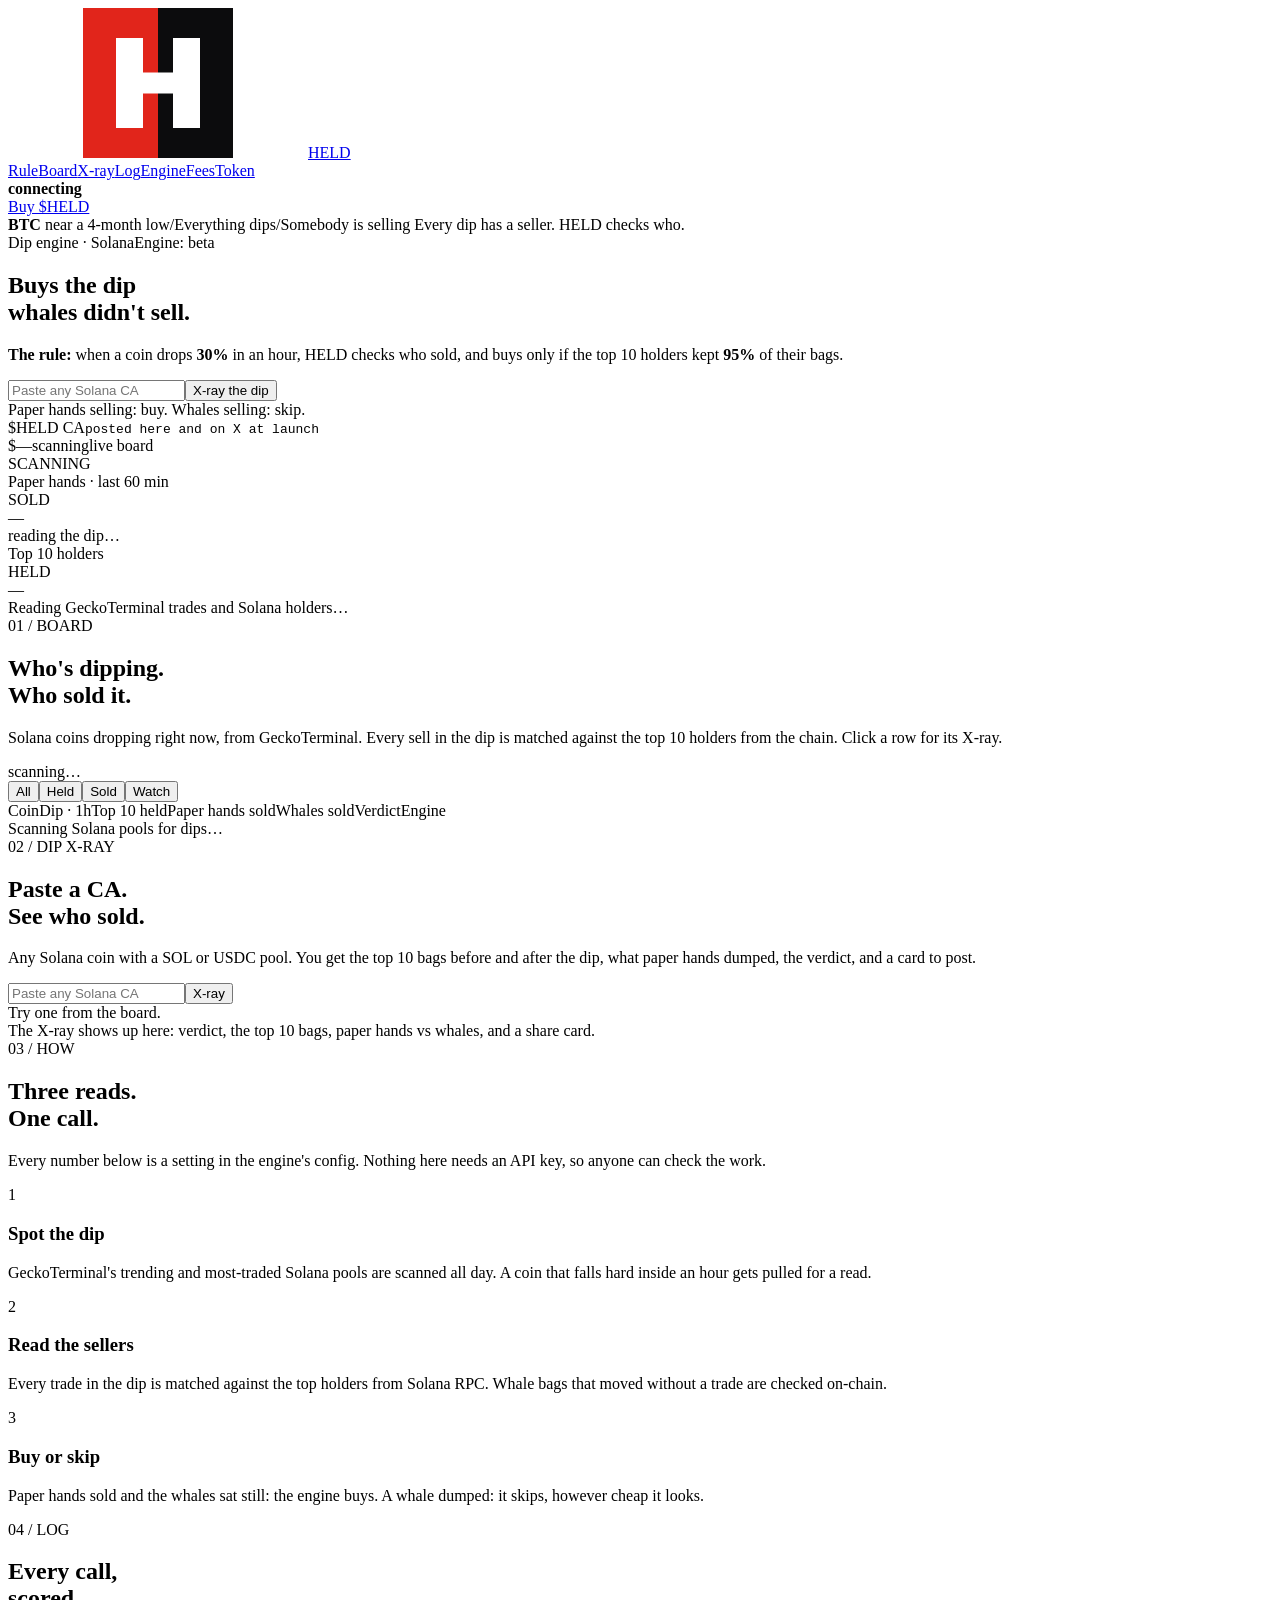
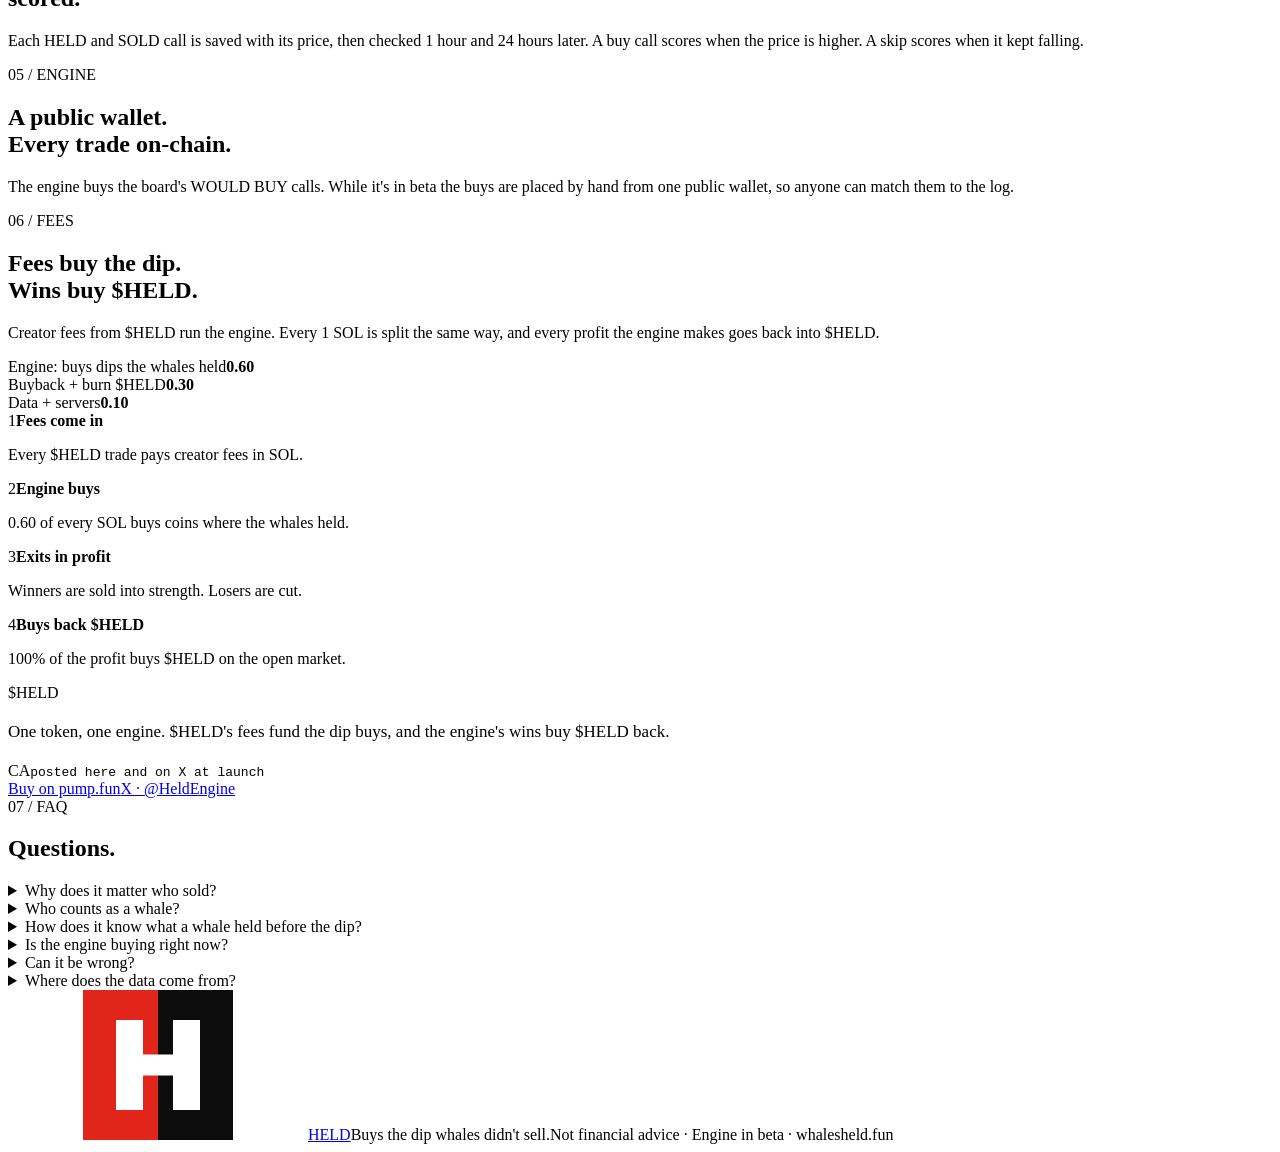
==== src/index.src.html @ 623d89e2 "HELD: dip engine site, board, dip X-ray, log, engine, graphics and X-kit Co-Authored-By: Claude Opus" ====
<!doctype html>
<html lang="en">
<head>
<meta charset="utf-8">
<meta name="viewport" content="width=device-width,initial-scale=1">
<title>HELD — Buys the dip whales didn't sell.</title>
<meta name="description" content="When a Solana coin drops 30% in an hour, HELD checks who sold. Top 10 holders kept their bags: it buys the dip. Whales sold: it skips. Live board, dip X-ray for any CA, and a public log.">
<meta property="og:title" content="HELD — Buys the dip whales didn't sell.">
<meta property="og:description" content="Every dip has a seller. HELD checks who. Paste any Solana CA for a dip X-ray.">
<meta property="og:image" content="https://whalesheld.fun/og.png">
<meta property="og:type" content="website">
<meta name="twitter:card" content="summary_large_image">
<meta name="twitter:site" content="@HeldEngine">
<meta name="twitter:title" content="HELD — Buys the dip whales didn't sell.">
<meta name="twitter:description" content="Every dip has a seller. HELD checks who.">
<meta name="twitter:image" content="https://whalesheld.fun/og.png">
<meta name="theme-color" content="#ffffff">
<link rel="icon" href="fav.png">
<link rel="apple-touch-icon" href="fav.png">
<link rel="preconnect" href="https://fonts.googleapis.com"><link rel="preconnect" href="https://fonts.gstatic.com" crossorigin>
<link href="https://fonts.googleapis.com/css2?family=Archivo:wdth,wght@62..125,100..900&family=IBM+Plex+Mono:wght@400;500;600&display=swap" rel="stylesheet">
<style>
/*@CSS*/
</style>
</head>
<body>
<svg width="0" height="0" style="position:absolute" aria-hidden="true">
  <symbol id="mark" viewBox="0 0 100 100"><rect width="50" height="100" fill="#e1251b"/><rect x="50" width="50" height="100" fill="#0c0c0d"/><rect x="22" y="20" width="18" height="60" fill="#fff"/><rect x="60" y="20" width="18" height="60" fill="#fff"/><rect x="40" y="43" width="20" height="14" fill="#fff"/></symbol>
</svg>

<header class="top">
  <div class="wrap">
    <a class="brand" href="#"><svg><use href="#mark"/></svg>HELD</a>
    <nav><a href="#rule">Rule</a><a href="#board">Board</a><a href="#xray">X-ray</a><a href="#log">Log</a><a href="#engine">Engine</a><a href="#fees">Fees</a><a href="#token">Token</a></nav>
    <div class="right">
      <div class="lamp" id="lamp"><i></i><b id="lampWord">connecting</b><span id="lampTxt"></span></div>
      <a class="btn ink sm" id="buyTop" href="#token">Buy $HELD</a>
    </div>
  </div>
</header>

<div class="tape"><div class="wrap" id="tape">
  <span><b>BTC</b> near a 4-month low</span><span class="sep">/</span><span>Everything dips</span><span class="sep">/</span><span>Somebody is selling</span>
  <span class="end">Every dip has a seller. HELD checks who.</span>
</div></div>

<section class="hero" id="rule">
  <div class="wrap">
    <div class="hl">
      <div class="kicker"><span class="tag">Dip engine · Solana</span><span class="tag beta">Engine: beta</span></div>
      <h1>Buys the dip<br>whales didn't <span class="u">sell.</span></h1>
      <p class="rule1"><b>The rule:</b> when a coin drops <b id="rDip">30%</b> in an hour, HELD checks who sold, and buys only if the top 10 holders kept <b id="rHeld">95%</b> of their bags.</p>
      <form class="check" id="heroCheck" autocomplete="off"><input name="ca" placeholder="Paste any Solana CA" spellcheck="false" aria-label="Contract address"><button>X-ray the dip</button></form>
      <div class="hint" id="heroHint">Paper hands selling: buy. Whales selling: skip.</div>
      <div class="carow"><span class="k">$HELD CA</span><code id="ca">posted here and on X at launch</code><button class="linkbtn" id="copyCa" hidden>copy</button></div>
    </div>
    <div class="dip" aria-live="polite">
      <div class="diphead"><span class="sym" id="dSym">$—</span><span class="drop" id="dDrop">scanning</span><span class="k" id="dWhen">live board</span></div>
      <div class="dipwrap">
        <div class="stamp WATCH" id="dStamp">SCANNING</div>
        <div class="dipt">
          <div class="tile sold"><div class="fall" id="dFall"></div><div class="tl" id="dSoldLbl">Paper hands · last 60 min</div><div class="word">SOLD</div><div class="num" id="dSoldNum">—</div><div class="sub" id="dSoldSub">reading the dip…</div></div>
          <div class="tile held"><div class="tl">Top 10 holders</div><div class="word">HELD</div><div class="num" id="dHeldNum">—</div><div class="ten" id="dTen"></div></div>
        </div>
      </div>
      <div class="dipfoot"><span class="why" id="dWhy">Reading GeckoTerminal trades and Solana holders…</span><div class="dots" id="dDots"></div></div>
    </div>
  </div>
</section>

<section class="s" id="board">
  <div class="wrap">
    <div class="shead">
      <div><span class="no">01 / BOARD</span><h2>Who's dipping.<br>Who sold it.</h2></div>
      <p>Solana coins dropping right now, from GeckoTerminal. Every sell in the dip is matched against the top 10 holders from the chain. Click a row for its X-ray.</p>
    </div>
    <div class="bbar">
      <span class="stat" id="bStat">scanning…</span>
      <div class="chips" id="chips"><button class="chip on" data-f="all">All</button><button class="chip" data-f="HELD">Held</button><button class="chip" data-f="SOLD">Sold</button><button class="chip" data-f="WATCH">Watch</button></div>
    </div>
    <div class="thead"><span></span><span>Coin</span><span>Dip · 1h</span><span>Top 10 held</span><span>Paper hands sold</span><span>Whales sold</span><span>Verdict</span><span>Engine</span></div>
    <div id="rows"><div class="empty">Scanning Solana pools for dips…</div></div>
  </div>
</section>

<section class="s alt" id="xray">
  <div class="wrap">
    <div class="shead">
      <div><span class="no">02 / DIP X-RAY</span><h2>Paste a CA.<br>See who sold.</h2></div>
      <p>Any Solana coin with a SOL or USDC pool. You get the top 10 bags before and after the dip, what paper hands dumped, the verdict, and a card to post.</p>
    </div>
    <div class="xgrid">
      <div class="xin">
        <form class="check" id="xCheck" autocomplete="off"><input name="ca" placeholder="Paste any Solana CA" spellcheck="false" aria-label="Contract address"><button>X-ray</button></form>
        <div class="hint" id="xHint">Try one from the board.</div>
        <div class="xrule" id="xCfg"></div>
      </div>
      <div class="xres" id="xRes"><div class="xempty">The X-ray shows up here: verdict, the top 10 bags, paper hands vs whales, and a share card.</div></div>
    </div>
  </div>
</section>

<section class="s" id="how">
  <div class="wrap">
    <div class="shead">
      <div><span class="no">03 / HOW</span><h2>Three reads.<br>One call.</h2></div>
      <p>Every number below is a setting in the engine's config. Nothing here needs an API key, so anyone can check the work.</p>
    </div>
    <div class="steps">
      <div class="step"><div class="sn">1</div><h3>Spot the dip</h3><p>GeckoTerminal's trending and most-traded Solana pools are scanned all day. A coin that falls hard inside an hour gets pulled for a read.</p><div class="cfg" id="cfg1"></div></div>
      <div class="step"><div class="sn">2</div><h3>Read the sellers</h3><p>Every trade in the dip is matched against the top holders from Solana RPC. Whale bags that moved without a trade are checked on-chain.</p><div class="cfg" id="cfg2"></div></div>
      <div class="step"><div class="sn">3</div><h3>Buy or skip</h3><p>Paper hands sold and the whales sat still: the engine buys. A whale dumped: it skips, however cheap it looks.</p><div class="cfg" id="cfg3"></div></div>
    </div>
  </div>
</section>

<section class="s alt" id="log">
  <div class="wrap">
    <div class="shead">
      <div><span class="no">04 / LOG</span><h2>Every call,<br>scored.</h2></div>
      <p>Each HELD and SOLD call is saved with its price, then checked 1 hour and 24 hours later. A buy call scores when the price is higher. A skip scores when it kept falling.</p>
    </div>
    <div class="lstats" id="lStats"></div>
    <div class="xwide"><table class="lt" id="lTable"></table></div>
    <div class="lnote" id="lNote"></div>
  </div>
</section>

<section class="s" id="engine">
  <div class="wrap">
    <div class="shead">
      <div><span class="no">05 / ENGINE</span><h2>A public wallet.<br>Every trade on-chain.</h2></div>
      <p>The engine buys the board's WOULD BUY calls. While it's in beta the buys are placed by hand from one public wallet, so anyone can match them to the log.</p>
    </div>
    <div class="egrid">
      <div class="ebox" id="eBox"></div>
      <div><div class="estats" id="eStats"></div><div class="efeed" id="eFeed"></div></div>
    </div>
  </div>
</section>

<section class="s alt" id="fees">
  <div class="wrap">
    <div class="shead">
      <div><span class="no">06 / FEES</span><h2>Fees buy the dip.<br>Wins buy $HELD.</h2></div>
      <p>Creator fees from $HELD run the engine. Every 1 SOL is split the same way, and every profit the engine makes goes back into $HELD.</p>
    </div>
    <div class="flow">
      <div class="f1"><span>Engine: buys dips the whales held</span><b>0.60</b></div>
      <div class="f2"><span>Buyback + burn $HELD</span><b>0.30</b></div>
      <div class="f3"><span>Data + servers</span><b>0.10</b></div>
    </div>
    <div class="loop">
      <div><span class="k">1</span><b>Fees come in</b><p>Every $HELD trade pays creator fees in SOL.</p></div>
      <div><span class="k">2</span><b>Engine buys</b><p>0.60 of every SOL buys coins where the whales held.</p></div>
      <div><span class="k">3</span><b>Exits in profit</b><p>Winners are sold into strength. Losers are cut.</p></div>
      <div><span class="k">4</span><b>Buys back $HELD</b><p>100% of the profit buys $HELD on the open market.</p></div>
    </div>
  </div>
</section>

<section class="s" id="token">
  <div class="wrap tok">
    <div class="tick">$HEL<span>D</span></div>
    <div class="side">
      <p style="font-size:17px;line-height:1.5">One token, one engine. $HELD's fees fund the dip buys, and the engine's wins buy $HELD back.</p>
      <div class="carow"><span class="k">CA</span><code id="ca2">posted here and on X at launch</code><button class="linkbtn" id="copyCa2" hidden>copy</button></div>
      <div class="herobtns"><a class="btn redb" id="buy" href="#token">Buy on pump.fun</a><a class="btn" id="xlink" href="https://x.com/HeldEngine" target="_blank" rel="noopener">X · @HeldEngine</a><a class="btn" id="dexlink" href="#" target="_blank" rel="noopener" hidden>Chart</a></div>
    </div>
  </div>
</section>

<section class="s alt" id="faq">
  <div class="wrap">
    <div class="shead"><div><span class="no">07 / FAQ</span><h2>Questions.</h2></div><p></p></div>
    <div class="faq">
      <details><summary>Why does it matter who sold?</summary><p>A dip where only small wallets sell is usually panic: the people with the most to lose are still in. A dip where a top holder dumps is someone with better information getting out. Same red candle, different story. HELD only buys the first kind.</p></details>
      <details><summary>Who counts as a whale?</summary><p>The 10 biggest wallets as they were before the dip, ranked from today's top holders on Solana plus anyone who sold a big bag during the dip. Pools, bonding curves and program accounts are left out.</p></details>
      <details><summary>How does it know what a whale held before the dip?</summary><p>It takes each wallet's balance now and adds back what it sold in the last hour (GeckoTerminal trades). Whale bags that moved without a matching trade are read straight from their on-chain transactions.</p></details>
      <details><summary>Is the engine buying right now?</summary><p>The board and the X-ray are live. The buying is in beta: at launch the buys are placed by hand from a public wallet that follows the board's WOULD BUY calls. The wallet is posted on this page, so every trade can be checked.</p></details>
      <details><summary>Can it be wrong?</summary><p>Yes. A dip where whales held can keep dipping, and busy coins have more trades than a free API returns, so small sells can be missed. The log scores every call 1 hour and 24 hours later so you can see how often it's right. Nothing here is financial advice.</p></details>
      <details><summary>Where does the data come from?</summary><p>GeckoTerminal for pools, trades and price candles. Public Solana RPC for holders and wallet moves. No API keys, nothing private.</p></details>
    </div>
  </div>
</section>

<footer><div class="wrap"><a class="brand" href="#"><svg><use href="#mark"/></svg>HELD</a><span>Buys the dip whales didn't sell.</span><span class="end">Not financial advice · Engine in beta · <span id="footSite">whalesheld.fun</span></span></div></footer>
<div class="toast" id="toast"></div>

<script>
/*@CORE*/
</script>
<script>
/*@APP*/
</script>
</body>
</html>
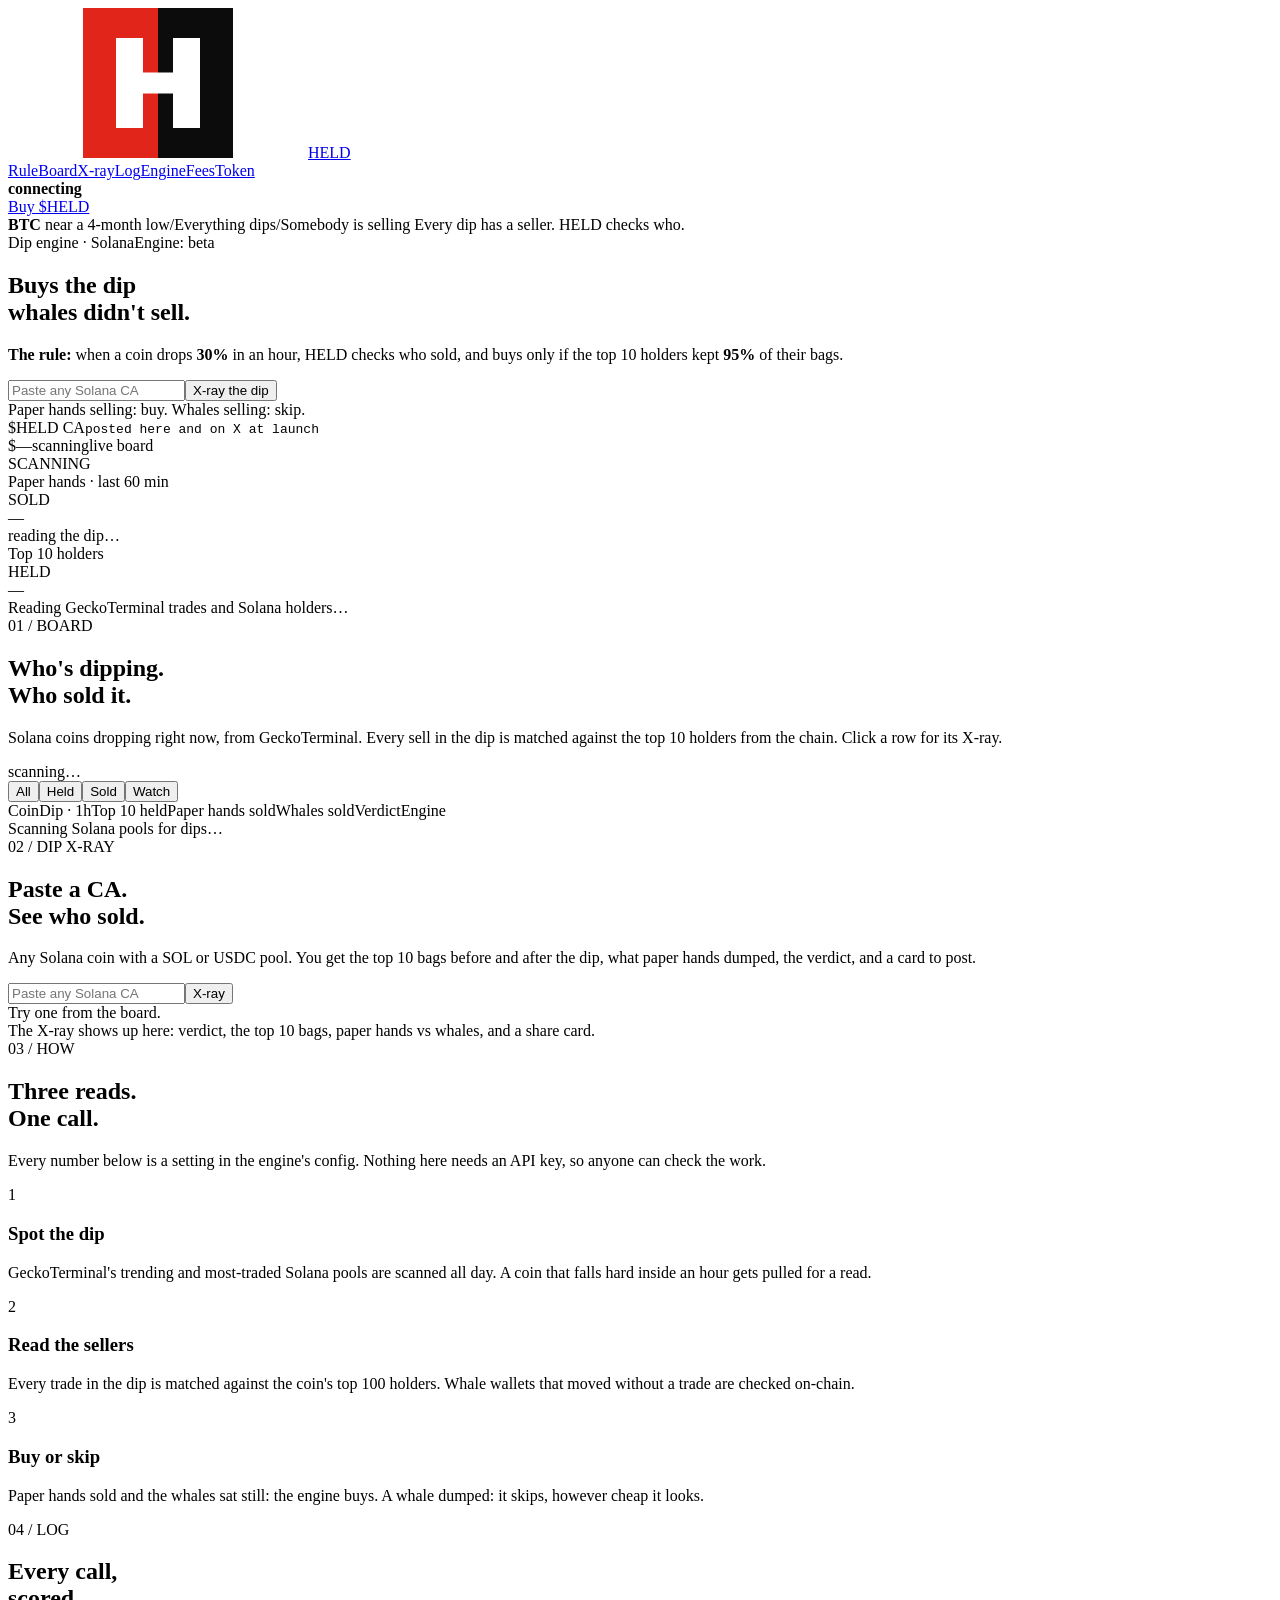
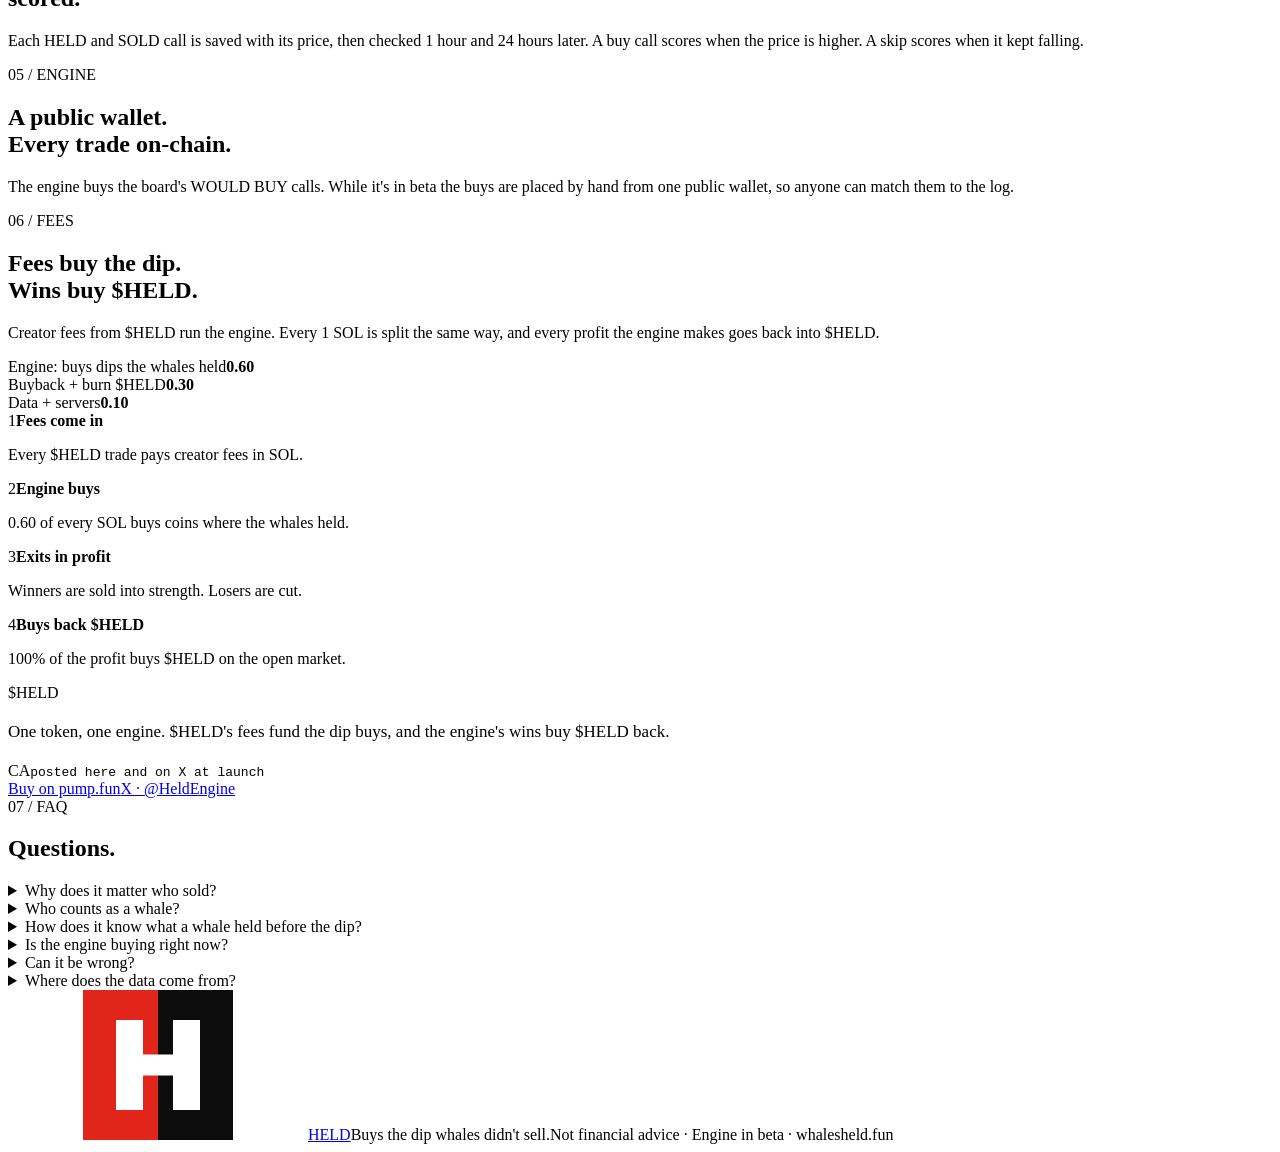
==== commit b061c6d6: "Run the engine in the visitor's browser, holders from Jupiter, shared log GeckoTerminal and public R" ====
--- a/src/index.src.html
+++ b/src/index.src.html
@@ -108,7 +108,7 @@
     </div>
     <div class="steps">
       <div class="step"><div class="sn">1</div><h3>Spot the dip</h3><p>GeckoTerminal's trending and most-traded Solana pools are scanned all day. A coin that falls hard inside an hour gets pulled for a read.</p><div class="cfg" id="cfg1"></div></div>
-      <div class="step"><div class="sn">2</div><h3>Read the sellers</h3><p>Every trade in the dip is matched against the top holders from Solana RPC. Whale bags that moved without a trade are checked on-chain.</p><div class="cfg" id="cfg2"></div></div>
+      <div class="step"><div class="sn">2</div><h3>Read the sellers</h3><p>Every trade in the dip is matched against the coin's top 100 holders. Whale wallets that moved without a trade are checked on-chain.</p><div class="cfg" id="cfg2"></div></div>
       <div class="step"><div class="sn">3</div><h3>Buy or skip</h3><p>Paper hands sold and the whales sat still: the engine buys. A whale dumped: it skips, however cheap it looks.</p><div class="cfg" id="cfg3"></div></div>
     </div>
   </div>
@@ -176,10 +176,10 @@
     <div class="faq">
       <details><summary>Why does it matter who sold?</summary><p>A dip where only small wallets sell is usually panic: the people with the most to lose are still in. A dip where a top holder dumps is someone with better information getting out. Same red candle, different story. HELD only buys the first kind.</p></details>
       <details><summary>Who counts as a whale?</summary><p>The 10 biggest wallets as they were before the dip, ranked from today's top holders on Solana plus anyone who sold a big bag during the dip. Pools, bonding curves and program accounts are left out.</p></details>
-      <details><summary>How does it know what a whale held before the dip?</summary><p>It takes each wallet's balance now and adds back what it sold in the last hour (GeckoTerminal trades). Whale bags that moved without a matching trade are read straight from their on-chain transactions.</p></details>
+      <details><summary>How does it know what a whale held before the dip?</summary><p>It takes each wallet's balance now and adds back what it sold in the last hour (GeckoTerminal trades). A whale that sold out of the top 100 still counts. Whale bags that moved without a matching trade are read straight from their on-chain transactions.</p></details>
       <details><summary>Is the engine buying right now?</summary><p>The board and the X-ray are live. The buying is in beta: at launch the buys are placed by hand from a public wallet that follows the board's WOULD BUY calls. The wallet is posted on this page, so every trade can be checked.</p></details>
       <details><summary>Can it be wrong?</summary><p>Yes. A dip where whales held can keep dipping, and busy coins have more trades than a free API returns, so small sells can be missed. The log scores every call 1 hour and 24 hours later so you can see how often it's right. Nothing here is financial advice.</p></details>
-      <details><summary>Where does the data come from?</summary><p>GeckoTerminal for pools, trades and price candles. Public Solana RPC for holders and wallet moves. No API keys, nothing private.</p></details>
+      <details><summary>Where does the data come from?</summary><p>GeckoTerminal for pools, trades and price candles. Jupiter for each coin's top 100 holders. Public Solana RPC for wallet moves. No API keys, nothing private. The reads run in your own browser.</p></details>
     </div>
   </div>
 </section>
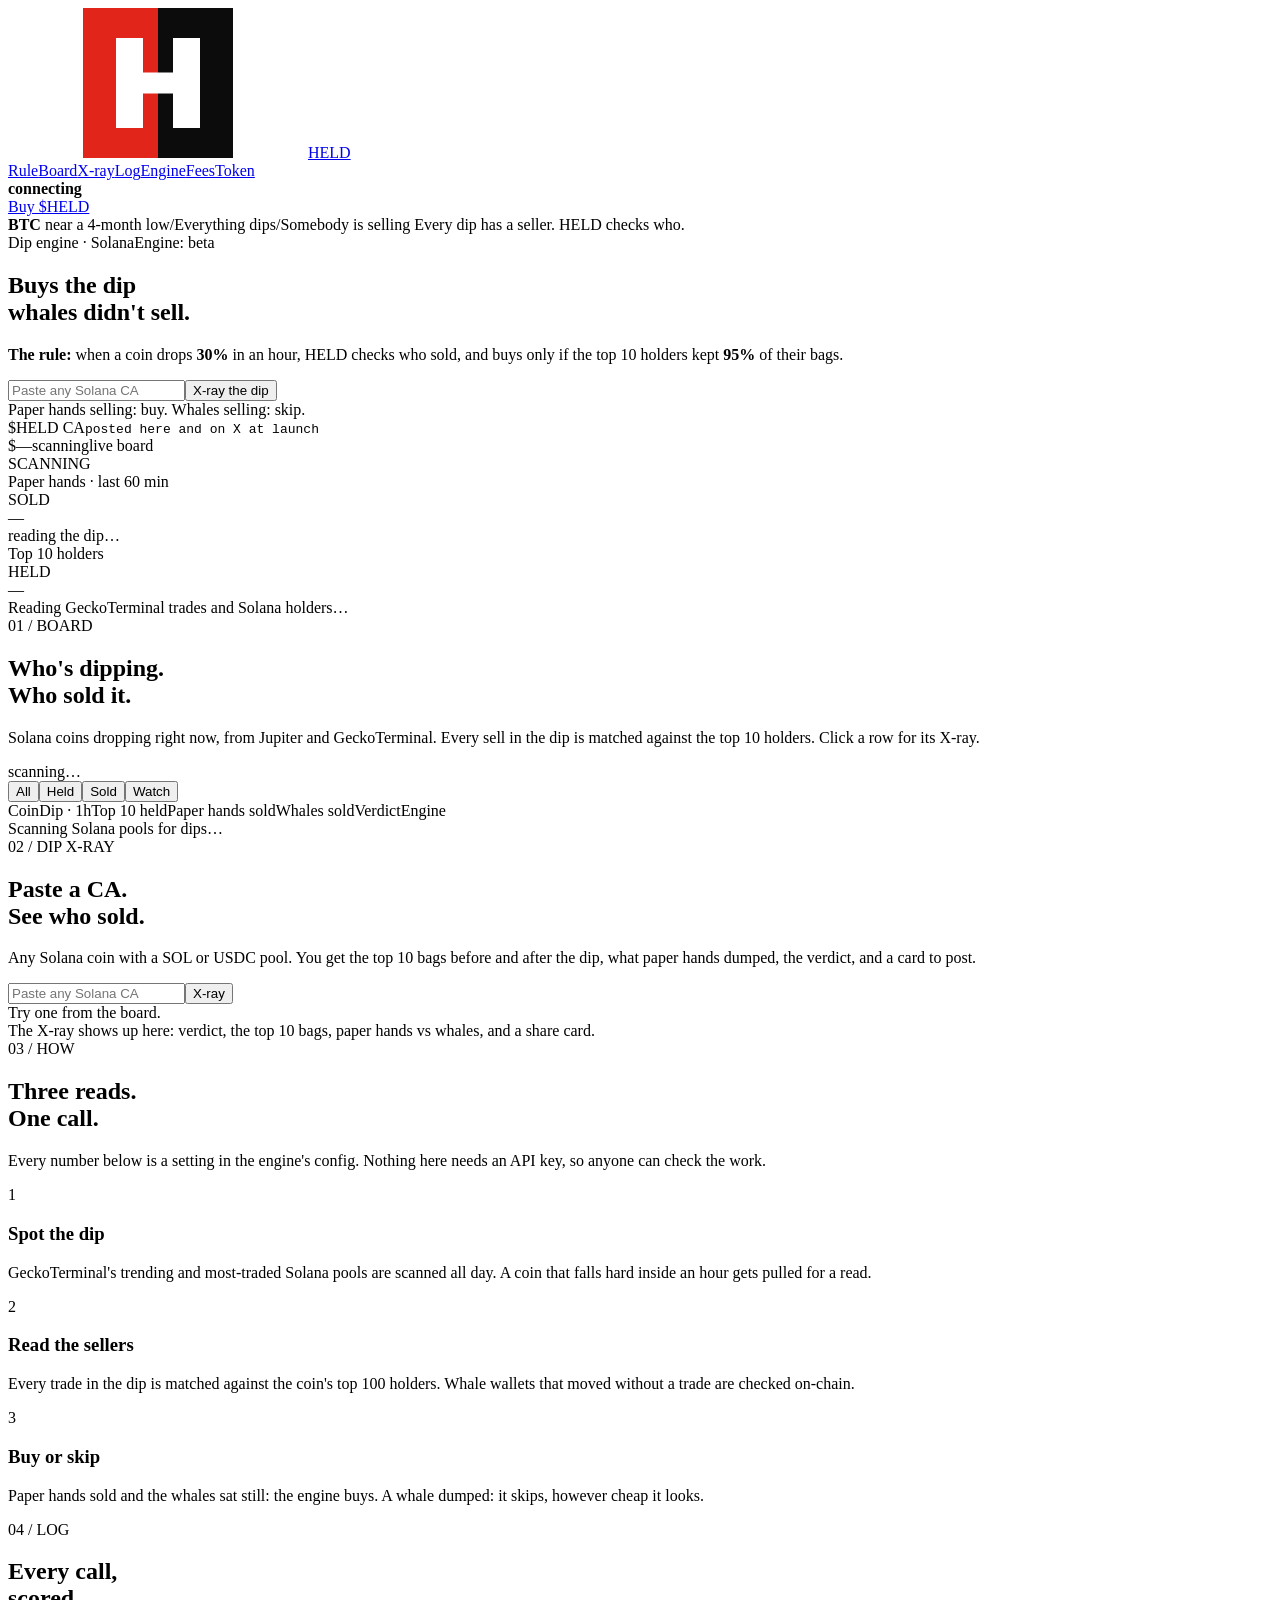
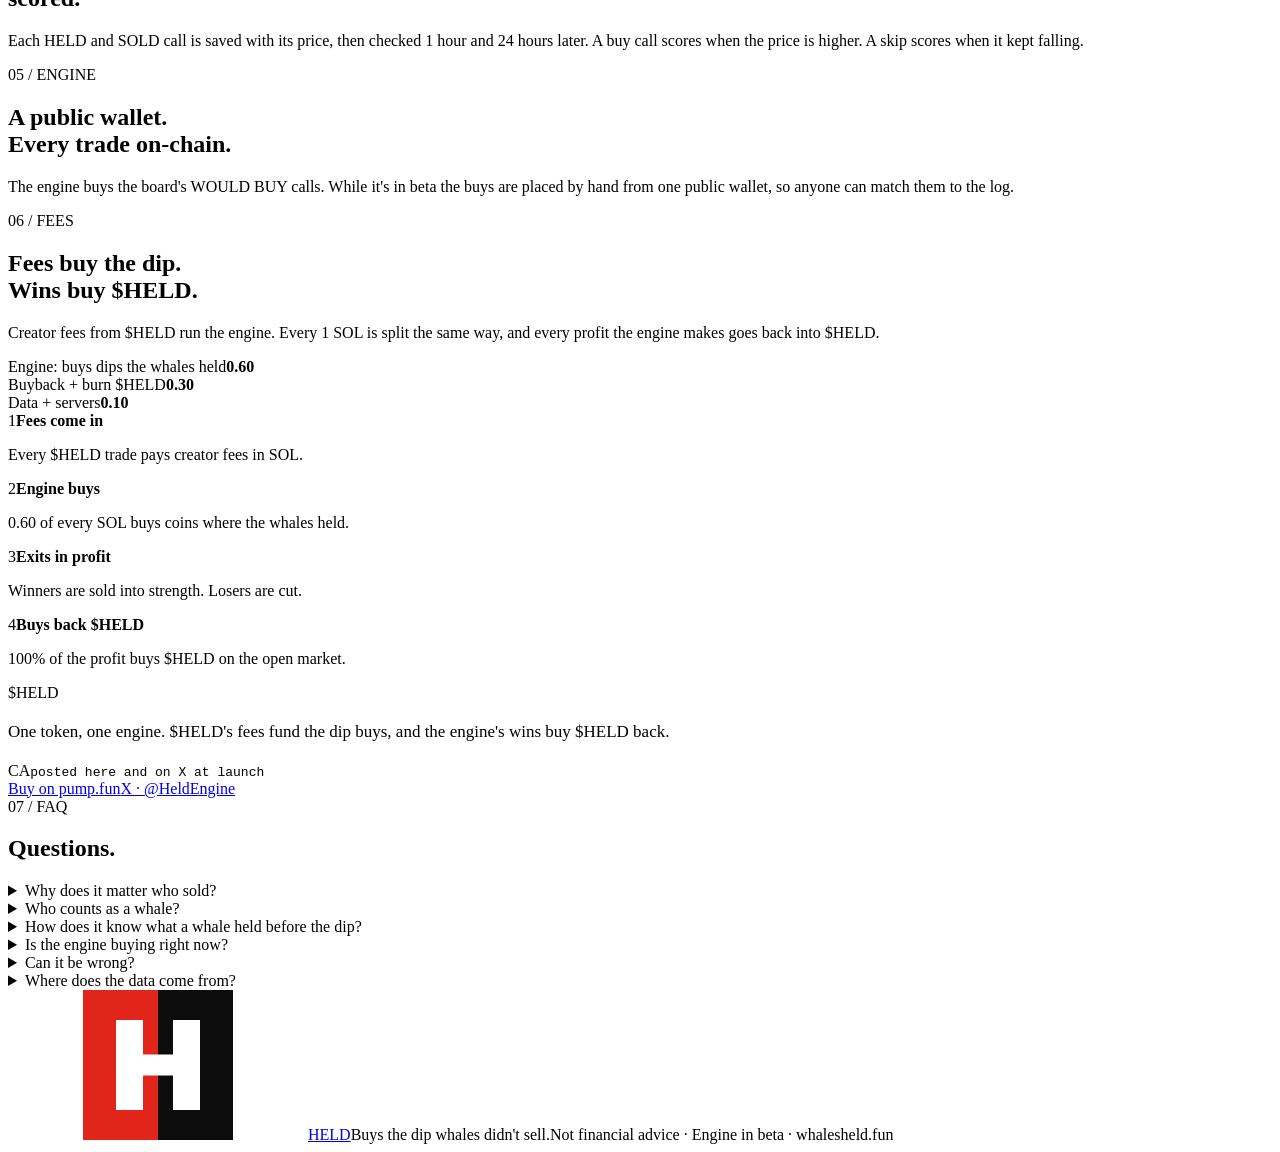
==== commit 3670b4f0: "Board copy: data sources Co-Authored-By: Claude Opus 5.5 <noreply@anthropic.com> Claude-Session: htt" ====
--- a/src/index.src.html
+++ b/src/index.src.html
@@ -72,7 +72,7 @@
   <div class="wrap">
     <div class="shead">
       <div><span class="no">01 / BOARD</span><h2>Who's dipping.<br>Who sold it.</h2></div>
-      <p>Solana coins dropping right now, from GeckoTerminal. Every sell in the dip is matched against the top 10 holders from the chain. Click a row for its X-ray.</p>
+      <p>Solana coins dropping right now, from Jupiter and GeckoTerminal. Every sell in the dip is matched against the top 10 holders. Click a row for its X-ray.</p>
     </div>
     <div class="bbar">
       <span class="stat" id="bStat">scanning…</span>
